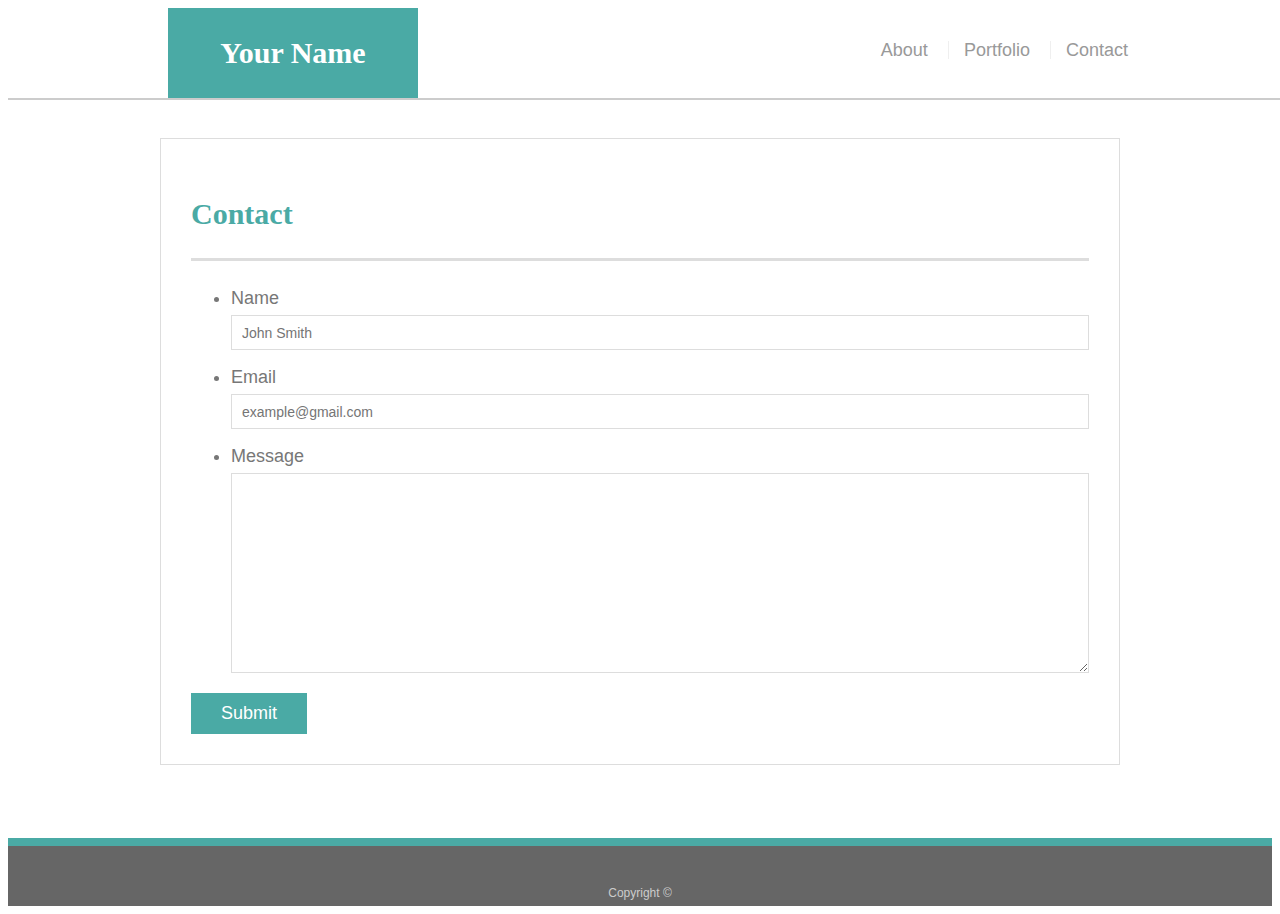
==== contact.html @ 9c905e37 "initial files added" ====
<!doctype html>
<html lang="en-us">

<head>
  <meta charset="UTF-8">
  <title>Contact | Your Name</title>
  <link rel="stylesheet" type="text/css" href="assets/css/style.css">
</head>

<body>

  <header id="masthead">
    <div class="container">
      <a href="index.html" id="logo">Your Name</a>
      <nav>
        <a href="index.html">About</a>
        <a href="portfolio.html">Portfolio</a>
        <a href="contact.html">Contact</a>
      </nav>
    </div>
  </header>

  <div id="main-container" class="container">
    <section class="main-section">
      <h1>Contact</h1>

      <form id="contact-form">
        <ul>
          <li>
            <label for="name">Name</label>
            <input type="text" id="name" name="name" placeholder="John Smith" required="required">
          </li>
          <li>
            <label for="email">Email</label>
            <input type="email" id="email" name="email" placeholder="example@gmail.com" required="required">
          </li>
          <li>
            <label for="message">Message</label>
            <textarea id="message" name="message" required="required"></textarea>
          </li>
        </ul>
        <input type="submit">
      </form>

    </section>

  </div>

  <footer>
    <div class="container">
      Copyright &copy; 
    </div>
  </footer>
</body>

</html>
---- assets/css/style.css ----
body {
    font-family: Arial, "Helvetica Neue", Helvetica, sans-serif;
    font-size: 18px;
    line-height: 34px;
    color: #777777;
    background: url("../images/concrete_seamless.png");
  }
  
  * {
    box-sizing: border-box;
  }
  
  /* general */
  
  .container {
    width: 100%;
    max-width: 960px;
    margin: 0 auto;
    clear: both;
  }
  
  h1,
  h2,
  h3,
  p {
    margin-bottom: 20px;
  }
  
  p:last-child {
    margin-bottom: 0;
  }
  
  h1,
  h2,
  h3 {
    font-family: Georgia, Times, "Times New Roman", serif;
    font-weight: 700;
    color: #4aaaa5;
  }
  
  h1 {
    padding-bottom: 20px;
    font-size: 30px;
    line-height: 49px;
    border-bottom: 3px solid #dddddd;
  }
  
  h2,
  h3 {
    font-size: 22px;
  }
  
  /* header */
  
  #masthead {
    position: fixed;
    z-index: 99;
    width: 100%;
    margin: 0 0 30px;
    overflow: auto;
    color: #ffffff;
    background: #ffffff;
    border-bottom: 2px solid #cccccc;
  }
  
  #logo {
    float: left;
    width: 250px;
    height: 90px;
    font-family: Georgia, Times, "Times New Roman", serif;
    font-size: 30px;
    font-weight: 700;
    line-height: 90px;
    color: #ffffff;
    text-align: center;
    text-decoration: none;
    background: #4aaaa5;
  }
  
  nav {
    float: right;
    margin-top: 25px;
  }
  
  nav a {
    display: inline-block;
    padding-left: 15px;
    margin-left: 15px;
    line-height: 18px;
    color: #999;
    text-decoration: none;
    border-left: 1px solid #efefef;
  }
  
  nav a:first-child {
    border-left: 0 none;
  }
  
  /* footer */
  
  footer {
    padding: 30px 0;
    clear: both;
    font-size: 12px;
    color: #ffffff;
    color: #cccccc;
    text-align: center;
    background: #666666;
    border-top: 8px solid #4aaaa5;
    height: 50px;
  }
  
  h3, h2 {
    padding-bottom: 20px;
    margin-bottom: 15px;
    line-height: 22px;
    border-bottom: 2px solid #eeeeee;
  }
  
  /* main */
  
  #main-container {
    padding-top: 130px;
    min-height: calc(100vh - 70px);
  }
  
  .main-section {
    float: left;
    width: 100%;
    max-width: 960px;
    padding: 30px;
    margin: 0 0 40px;
    background: #ffffff;
    border: 1px solid #dddddd;
  }
  
  /* portfolio page */
  
  .work {
    position: relative;
    float: left;
    width: 274px;
    margin: 20px 0 25px;
    overflow: auto;
  }
  
  .work:nth-child(even) {
    margin-right: 40px;
  }
  
  .work img {
    width: 100%;
    border: 0 none;
    opacity: 0.8;
  }
  
  .work h3 {
    position: absolute;
    bottom: 20px;
    width: 100%;
    padding: 15px;
    margin-bottom: 0;
    font-weight: 300;
    line-height: 30px;
    color: #ffffff;
    text-align: center;
    background: #4aaaa5;
    border-bottom: 0;
  }
  
  .auth-image {
    float: left;
    width: 200px;
    height: auto;
    margin-top: 10px;
    margin-right: 25px;
  }
  
  /* contact page */
  
  #contact-form ul {
    margin-bottom: 20px;
  }
  
  #contact-form li {
    margin-bottom: 10px;
  }
  
  label,
  input[type=text],
  input[type=email],
  textarea {
    display: block;
    width: 100%;
  }
  
  input[type=text],
  input[type=email],
  textarea {
    height: 35px;
    padding: 0 10px;
    font-size: 14px;
    border: 1px solid #dddddd;
  }
  
  textarea {
    height: 200px;
  }
  
  input[type=submit] {
    padding: 10px 30px;
    font-size: 18px;
    color: #ffffff;
    cursor: pointer;
    background: #4aaaa5;
    border: 0 none;
  }
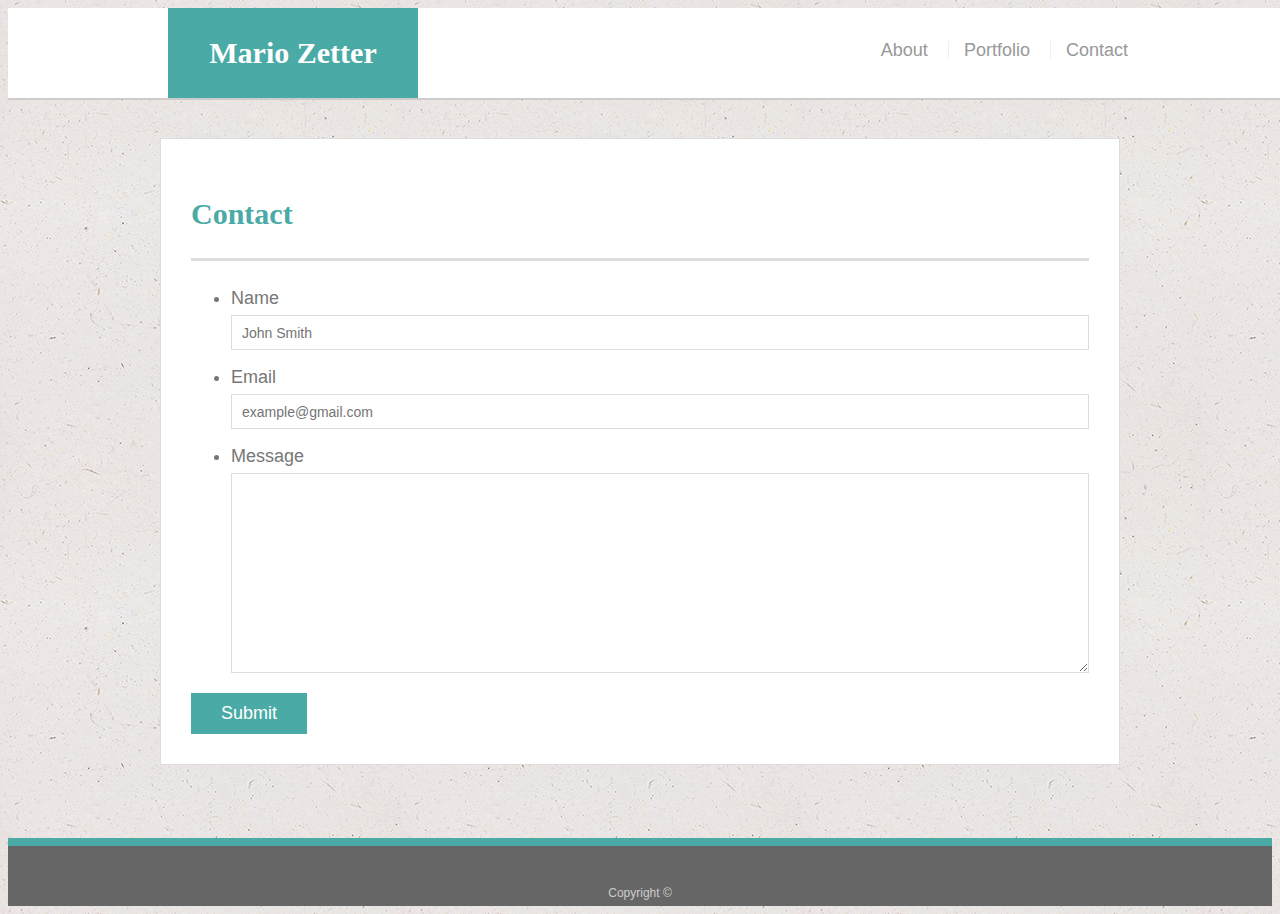
==== commit a3c9cbb8: "added personalized info to starter files" ====
--- a/contact.html
+++ b/contact.html
@@ -3,7 +3,7 @@
 
 <head>
   <meta charset="UTF-8">
-  <title>Contact | Your Name</title>
+  <title>Contact | Mario Zetter</title>
   <link rel="stylesheet" type="text/css" href="assets/css/style.css">
 </head>
 
@@ -11,7 +11,7 @@
 
   <header id="masthead">
     <div class="container">
-      <a href="index.html" id="logo">Your Name</a>
+      <a href="index.html" id="logo">Mario Zetter</a>
       <nav>
         <a href="index.html">About</a>
         <a href="portfolio.html">Portfolio</a>
--- a/assets/css/style.css
+++ b/assets/css/style.css
@@ -3,7 +3,7 @@
     font-size: 18px;
     line-height: 34px;
     color: #777777;
-    background: url("../images/concrete_seamless.png");
+    background: url("../images/ep_naturalwhite.png");
   }
   
   * {
@@ -170,7 +170,7 @@
   
   .auth-image {
     float: left;
-    width: 200px;
+    width: 300px;
     height: auto;
     margin-top: 10px;
     margin-right: 25px;
